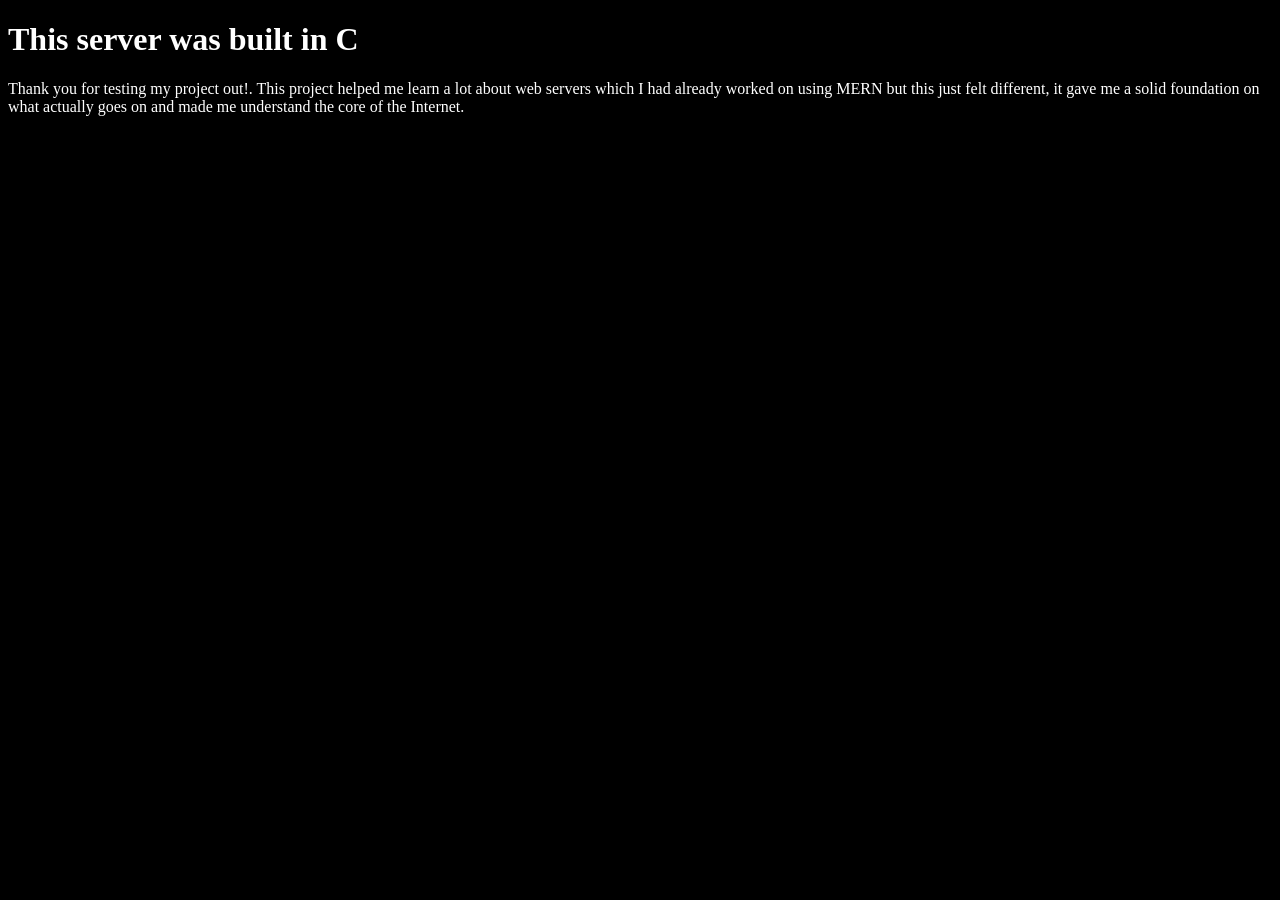
==== public/index.html @ 3cfe5aed "Refactored and modularized the code, added makefile and README, terminal also logs HTTP requests" ====
<!DOCTYPE html>
<html>
  <head>
    <title>Welcome To My Server Built in C</title>
    <link rel="stylesheet" href="/style.css">
  </head>
  <body>
    <h1>This server was built in C</h1>
    <p>Thank you for testing my project out!.
      This project helped me learn a lot about web servers which I had already worked on using MERN but this just felt different,
       it gave me a solid foundation on what actually goes on and made me understand the core of the Internet.</p>
    <script src="/script.js"></script>
  </body>
</html>
---- style.css ----
body {
  background: black;
  color: white;
}
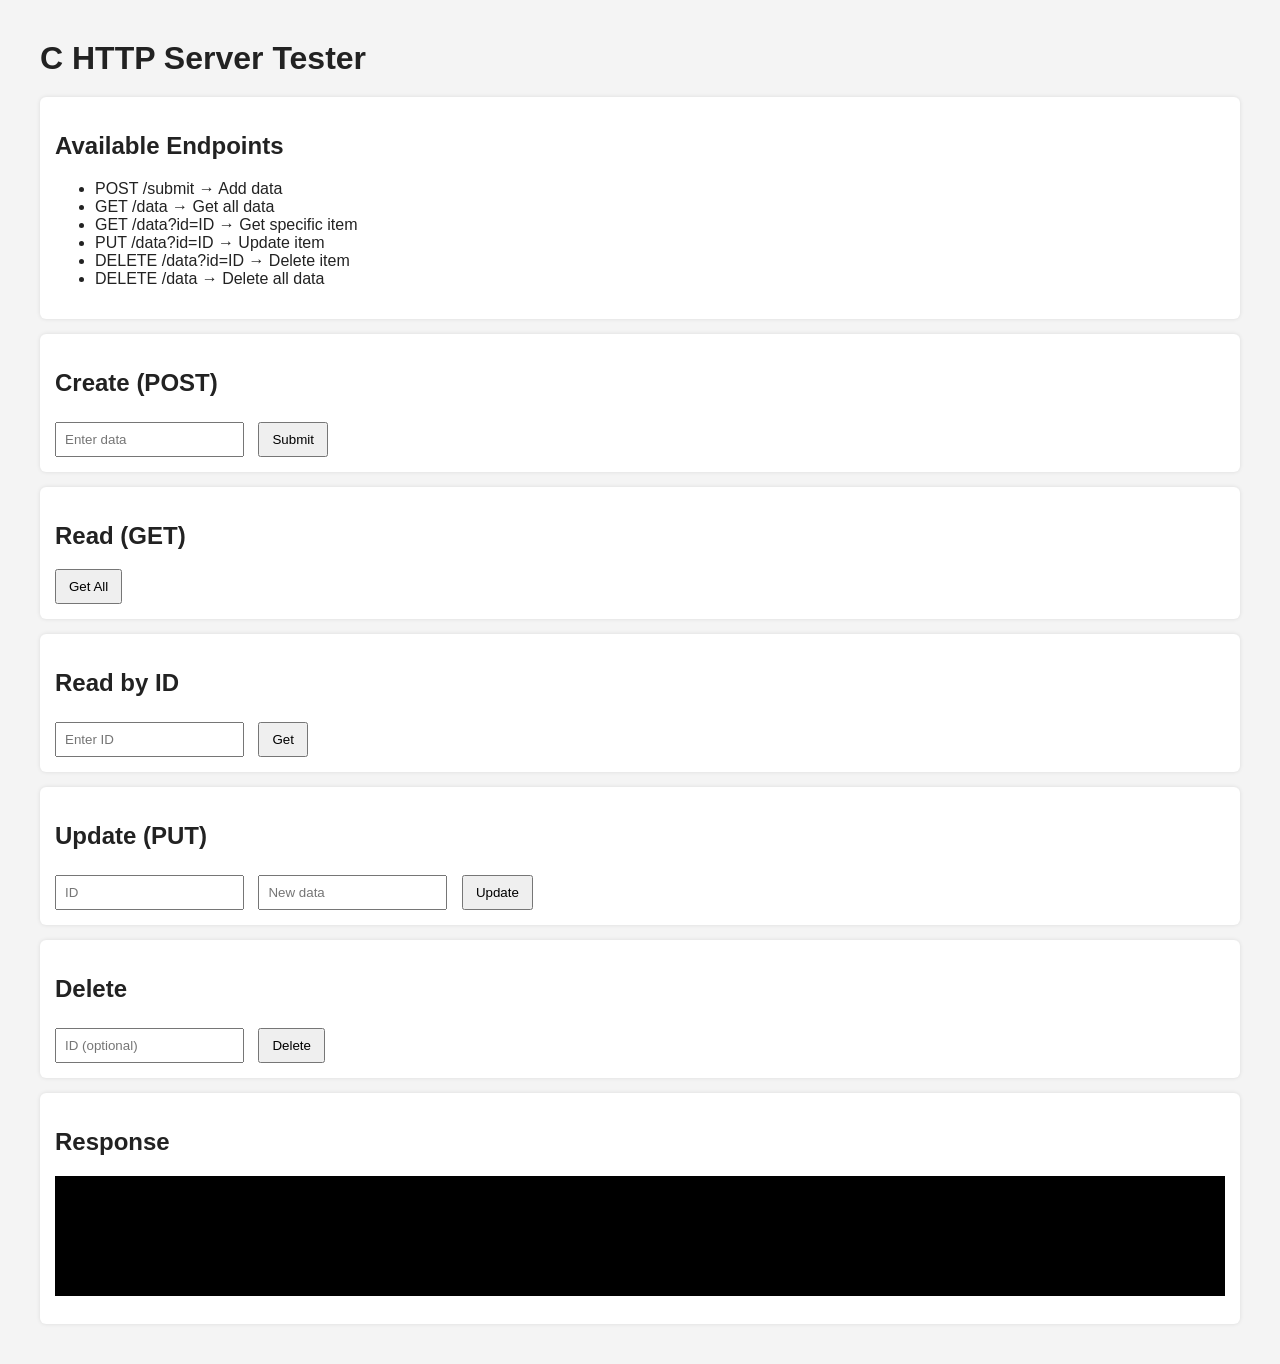
==== commit 25ced712: "CRUD achieved, updated public files to enable testing" ====
--- a/public/index.html
+++ b/public/index.html
@@ -1,14 +1,62 @@
 <!DOCTYPE html>
-<html>
-  <head>
-    <title>Welcome To My Server Built in C</title>
-    <link rel="stylesheet" href="/style.css">
-  </head>
-  <body>
-    <h1>This server was built in C</h1>
-    <p>Thank you for testing my project out!.
-      This project helped me learn a lot about web servers which I had already worked on using MERN but this just felt different,
-       it gave me a solid foundation on what actually goes on and made me understand the core of the Internet.</p>
-    <script src="/script.js"></script>
-  </body>
+<html lang="en">
+<head>
+  <meta charset="UTF-8">
+  <title>C HTTP Server Tester</title>
+  <link rel="stylesheet" href="style.css">
+  <link rel="icon" href="/favicon.ico">
+</head>
+<body>
+
+  <h1>C HTTP Server Tester</h1>
+
+  <section>
+    <h2>Available Endpoints</h2>
+    <ul>
+      <li>POST /submit → Add data</li>
+      <li>GET /data → Get all data</li>
+      <li>GET /data?id=ID → Get specific item</li>
+      <li>PUT /data?id=ID → Update item</li>
+      <li>DELETE /data?id=ID → Delete item</li>
+      <li>DELETE /data → Delete all data</li>
+    </ul>
+  </section>
+
+  <section>
+    <h2>Create (POST)</h2>
+    <input type="text" id="postInput" placeholder="Enter data">
+    <button onclick="sendPost()">Submit</button>
+  </section>
+
+  <section>
+    <h2>Read (GET)</h2>
+    <button onclick="getAll()">Get All</button>
+  </section>
+
+  <section>
+    <h2>Read by ID</h2>
+    <input type="number" id="getId" placeholder="Enter ID">
+    <button onclick="getById()">Get</button>
+  </section>
+
+  <section>
+    <h2>Update (PUT)</h2>
+    <input type="number" id="putId" placeholder="ID">
+    <input type="text" id="putData" placeholder="New data">
+    <button onclick="updateData()">Update</button>
+  </section>
+
+  <section>
+    <h2>Delete</h2>
+    <input type="number" id="deleteId" placeholder="ID (optional)">
+    <button onclick="deleteData()">Delete</button>
+  </section>
+
+  <section>
+    <h2>Response</h2>
+    <pre id="output"></pre>
+  </section>
+
+  <script src="script.js"></script>
+</body>
 </html>
--- a/public/style.css
+++ b/public/style.css
@@ -0,0 +1,36 @@
+body {
+  font-family: Arial, sans-serif;
+  margin: 40px;
+  background-color: #f4f4f4;
+  color: #222;
+}
+
+h1 {
+  margin-bottom: 20px;
+}
+
+section {
+  background: white;
+  padding: 15px;
+  margin-bottom: 15px;
+  border-radius: 6px;
+  box-shadow: 0 0 4px rgba(0,0,0,0.1);
+}
+
+input {
+  padding: 8px;
+  margin-right: 10px;
+  margin-top: 5px;
+}
+
+button {
+  padding: 8px 12px;
+  cursor: pointer;
+}
+
+pre {
+  background: black;
+  color: #00ff00;
+  padding: 10px;
+  min-height: 100px;
+}
